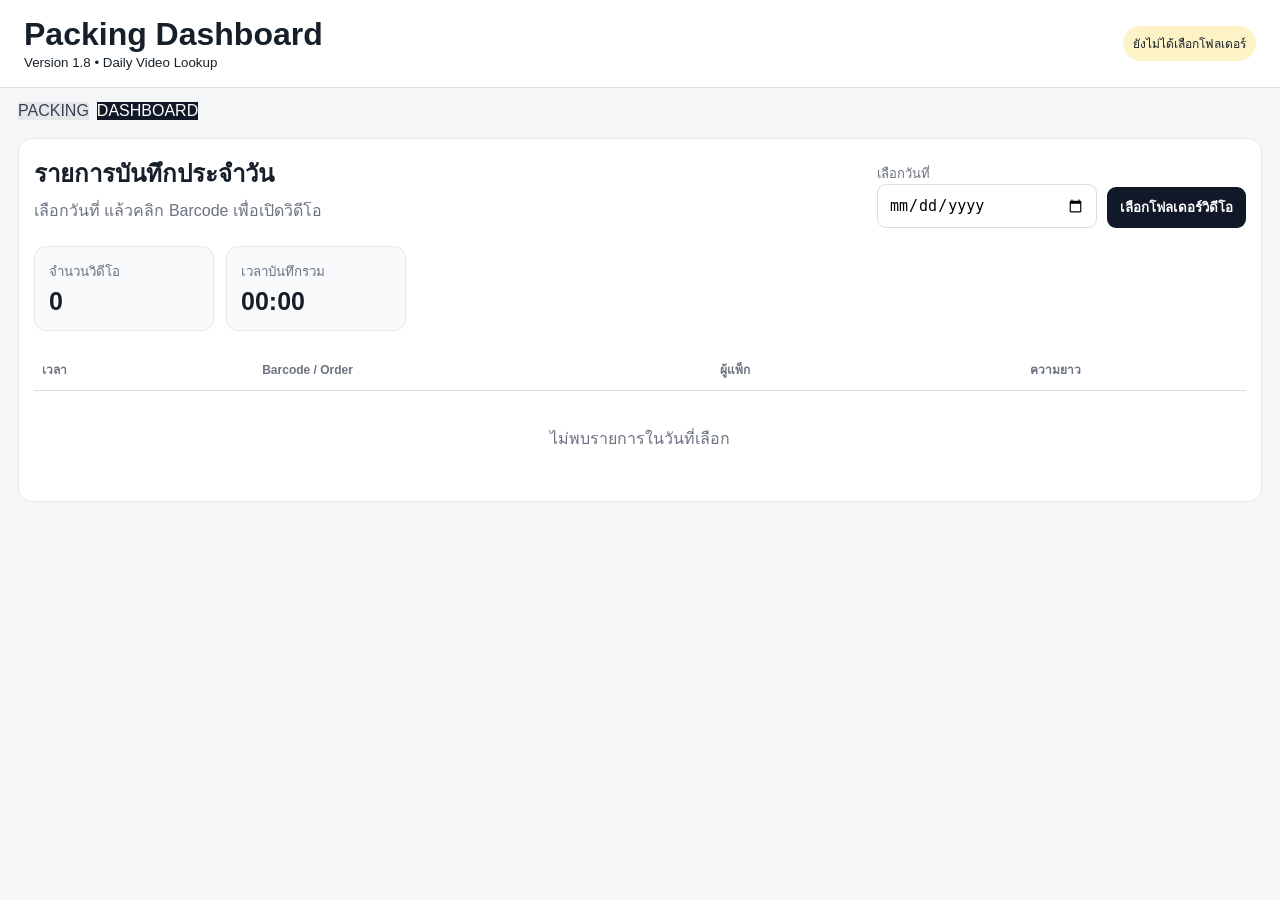
==== dashboard.html @ 3a48326c "V1.8 add standalone Dashboard page" ====
<!doctype html><html lang="th"><head><meta charset="utf-8"><meta name="viewport" content="width=device-width,initial-scale=1"><title>Packing Dashboard V1.8</title><link rel="stylesheet" href="style.css"></head><body>
<header><div><h1>Packing Dashboard</h1><small>Version 1.8 • Daily Video Lookup</small></div><div class="badges"><span id="folderStatus">ยังไม่ได้เลือกโฟลเดอร์</span></div></header>
<nav class="tabs"><a class="tab" href="./index.html">PACKING</a><a class="tab active" href="./dashboard.html">DASHBOARD</a></nav>
<main class="dashboard-page"><section class="card dashwide"><div class="dashbar"><div><h2>รายการบันทึกประจำวัน</h2><p>เลือกวันที่ แล้วคลิก Barcode เพื่อเปิดวิดีโอ</p></div><div class="dashcontrols"><label>เลือกวันที่ <input type="date" id="dashDate"></label><button id="folderBtn">เลือกโฟลเดอร์วิดีโอ</button></div></div>
<div class="stats"><div><small>จำนวนวิดีโอ</small><strong id="dashCount">0</strong></div><div><small>เวลาบันทึกรวม</small><strong id="dashDuration">00:00</strong></div></div>
<div class="dashhead"><b>เวลา</b><b>Barcode / Order</b><b>ผู้แพ็ก</b><b>ความยาว</b></div><div id="dashRows"></div><div id="dashEmpty" class="empty">ไม่พบรายการในวันที่เลือก</div></section></main>
<div id="toast"></div><script src="dashboard.js"></script></body></html>
---- style.css ----
*{box-sizing:border-box}body{margin:0;background:#f4f6f8;font-family:Arial,sans-serif;color:#17202a}header{background:#fff;border-bottom:1px solid #ddd;padding:16px 24px;display:flex;justify-content:space-between;align-items:center}h1{margin:0}.badges{display:flex;gap:8px}.badges span{background:#fef3c7;padding:8px 10px;border-radius:20px;font-size:12px}main{max-width:1450px;margin:auto;padding:18px;display:grid;grid-template-columns:2fr 1fr;gap:18px}.card{background:#fff;border:1px solid #e5e7eb;border-radius:14px;padding:15px}.video{background:#000;aspect-ratio:16/9;position:relative;border-radius:10px;overflow:hidden}.video video{width:100%;height:100%;object-fit:contain}.video>b{position:absolute;top:14px;left:14px;background:#111b;color:#fff;padding:8px;border-radius:7px}.video i{font-style:normal}.buttons,.row{display:flex;gap:8px;margin-top:10px}button{background:#111827;color:#fff;border:0;border-radius:9px;padding:10px 13px;font-weight:bold;cursor:pointer}.red{background:#dc2626}button:disabled{opacity:.4}label{display:block;color:#6b7280;font-size:13px;margin:10px 0 5px}input{width:100%;padding:11px;border:1px solid #ddd;border-radius:9px;font-size:15px}.current,.help{background:#f9fafb;border:1px solid #e5e7eb;border-radius:10px;padding:12px;margin-top:12px}.current strong{display:block;font-size:23px;margin:5px 0}.current em{display:inline-block;margin-top:8px;font-style:normal;font-size:12px;font-weight:bold}.logs{grid-column:1/-1}.logtop{display:flex;justify-content:space-between;gap:12px}.logtop input{max-width:350px}.head,.logrow{display:grid;grid-template-columns:1.1fr .8fr 1fr .6fr .9fr;gap:8px;padding:10px 4px}.head{font-size:12px;color:#6b7280}.logrow{border-top:1px solid #eee;align-items:center}.actions{display:flex;gap:6px}.actions button{padding:7px 9px;font-size:12px}.delete{background:#dc2626}#toast{position:fixed;right:18px;bottom:18px;background:#111827;color:#fff;padding:12px 16px;border-radius:9px;opacity:0;transition:.2s}#toast.show{opacity:1}.modal{position:fixed;inset:0;background:#0007;display:flex;align-items:center;justify-content:center}.modal>div{background:#fff;padding:20px;border-radius:14px;width:min(430px,90%)}@media(max-width:850px){main{grid-template-columns:1fr}.logs{grid-column:auto}.head{display:none}.logrow{grid-template-columns:1fr 1fr}}
.quality{display:grid;grid-template-columns:auto minmax(180px,260px);gap:8px 12px;align-items:center;margin-top:12px;padding:12px;background:#f9fafb;border:1px solid #e5e7eb;border-radius:10px}.quality label{margin:0;font-weight:bold;color:#374151}.quality select{padding:10px;border:1px solid #ddd;border-radius:9px;background:#fff;font-size:14px}.quality small{grid-column:2;color:#6b7280}.quality select:disabled{opacity:.55}@media(max-width:600px){.quality{grid-template-columns:1fr}.quality small{grid-column:1}}

.tabs{max-width:1450px;margin:14px auto 0;padding:0 18px;display:flex;gap:8px}.tab{background:#e5e7eb;color:#374151}.tab.active{background:#111827;color:#fff}.dashboard-page{display:block;grid-template-columns:1fr}.dashboard-page[hidden],#packingTab[hidden]{display:none}.dashwide{grid-column:1/-1}.dashbar{display:flex;align-items:end;justify-content:space-between;gap:20px}.dashbar h2{margin:0}.dashbar p{margin:5px 0;color:#6b7280}.dashbar label{margin:0;min-width:220px}.stats{display:flex;gap:12px;margin:18px 0}.stats>div{min-width:180px;background:#f9fafb;border:1px solid #e5e7eb;border-radius:12px;padding:14px}.stats small{display:block;color:#6b7280}.stats strong{display:block;font-size:25px;margin-top:5px}.dashhead,.dashrow{display:grid;grid-template-columns:.7fr 1.5fr 1fr .7fr;gap:12px;padding:11px 8px;align-items:center}.dashhead{color:#6b7280;font-size:12px;border-bottom:1px solid #ddd}.dashrow{border-bottom:1px solid #eee}.barcode-link{background:none;color:#2563eb;text-align:left;padding:0;text-decoration:underline;font-size:15px}.barcode-link:hover{color:#1d4ed8}.empty{text-align:center;color:#6b7280;padding:35px}.empty[hidden]{display:none}@media(max-width:700px){.dashbar{align-items:stretch;flex-direction:column}.dashhead,.dashrow{grid-template-columns:.7fr 1.3fr 1fr .7fr}.stats>div{min-width:0;flex:1}}

.tabs a.tab{text-decoration:none;display:inline-block}.dashcontrols{display:flex;gap:10px;align-items:end}.dashcontrols label{margin:0}.dashcontrols button{white-space:nowrap}@media(max-width:700px){.dashcontrols{flex-direction:column;align-items:stretch}}
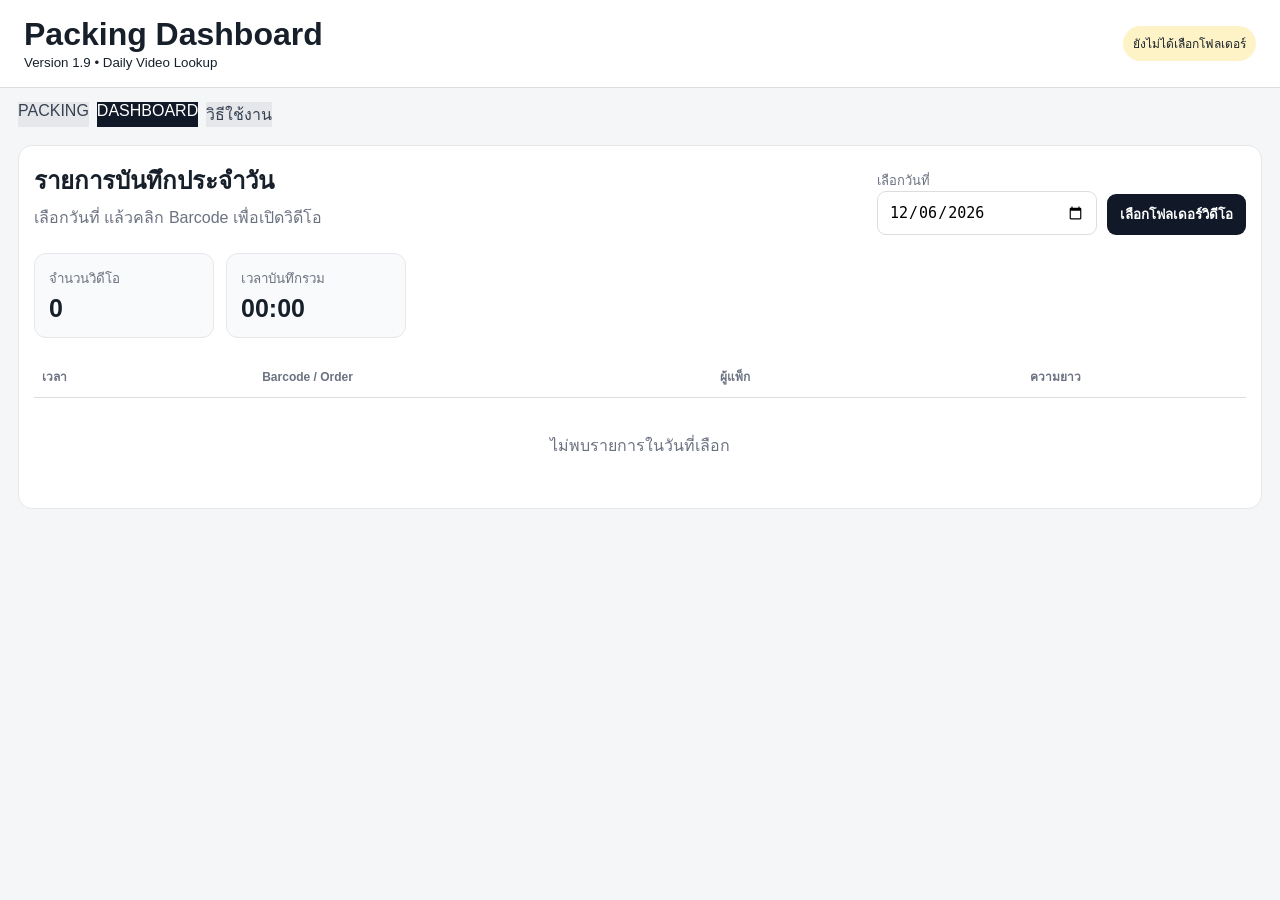
==== commit fd280437: "V1.9 add Help navigation to Dashboard" ====
--- a/dashboard.html
+++ b/dashboard.html
@@ -1,6 +1,6 @@
-<!doctype html><html lang="th"><head><meta charset="utf-8"><meta name="viewport" content="width=device-width,initial-scale=1"><title>Packing Dashboard V1.8</title><link rel="stylesheet" href="style.css"></head><body>
-<header><div><h1>Packing Dashboard</h1><small>Version 1.8 • Daily Video Lookup</small></div><div class="badges"><span id="folderStatus">ยังไม่ได้เลือกโฟลเดอร์</span></div></header>
-<nav class="tabs"><a class="tab" href="./index.html">PACKING</a><a class="tab active" href="./dashboard.html">DASHBOARD</a></nav>
+<!doctype html><html lang="th"><head><meta charset="utf-8"><meta name="viewport" content="width=device-width,initial-scale=1"><title>Packing Dashboard V1.9</title><link rel="stylesheet" href="style.css"></head><body>
+<header><div><h1>Packing Dashboard</h1><small>Version 1.9 • Daily Video Lookup</small></div><div class="badges"><span id="folderStatus">ยังไม่ได้เลือกโฟลเดอร์</span></div></header>
+<nav class="tabs"><a class="tab" href="./index.html">PACKING</a><a class="tab active" href="./dashboard.html">DASHBOARD</a><a class="tab" href="./help.html">วิธีใช้งาน</a></nav>
 <main class="dashboard-page"><section class="card dashwide"><div class="dashbar"><div><h2>รายการบันทึกประจำวัน</h2><p>เลือกวันที่ แล้วคลิก Barcode เพื่อเปิดวิดีโอ</p></div><div class="dashcontrols"><label>เลือกวันที่ <input type="date" id="dashDate"></label><button id="folderBtn">เลือกโฟลเดอร์วิดีโอ</button></div></div>
 <div class="stats"><div><small>จำนวนวิดีโอ</small><strong id="dashCount">0</strong></div><div><small>เวลาบันทึกรวม</small><strong id="dashDuration">00:00</strong></div></div>
 <div class="dashhead"><b>เวลา</b><b>Barcode / Order</b><b>ผู้แพ็ก</b><b>ความยาว</b></div><div id="dashRows"></div><div id="dashEmpty" class="empty">ไม่พบรายการในวันที่เลือก</div></section></main>
